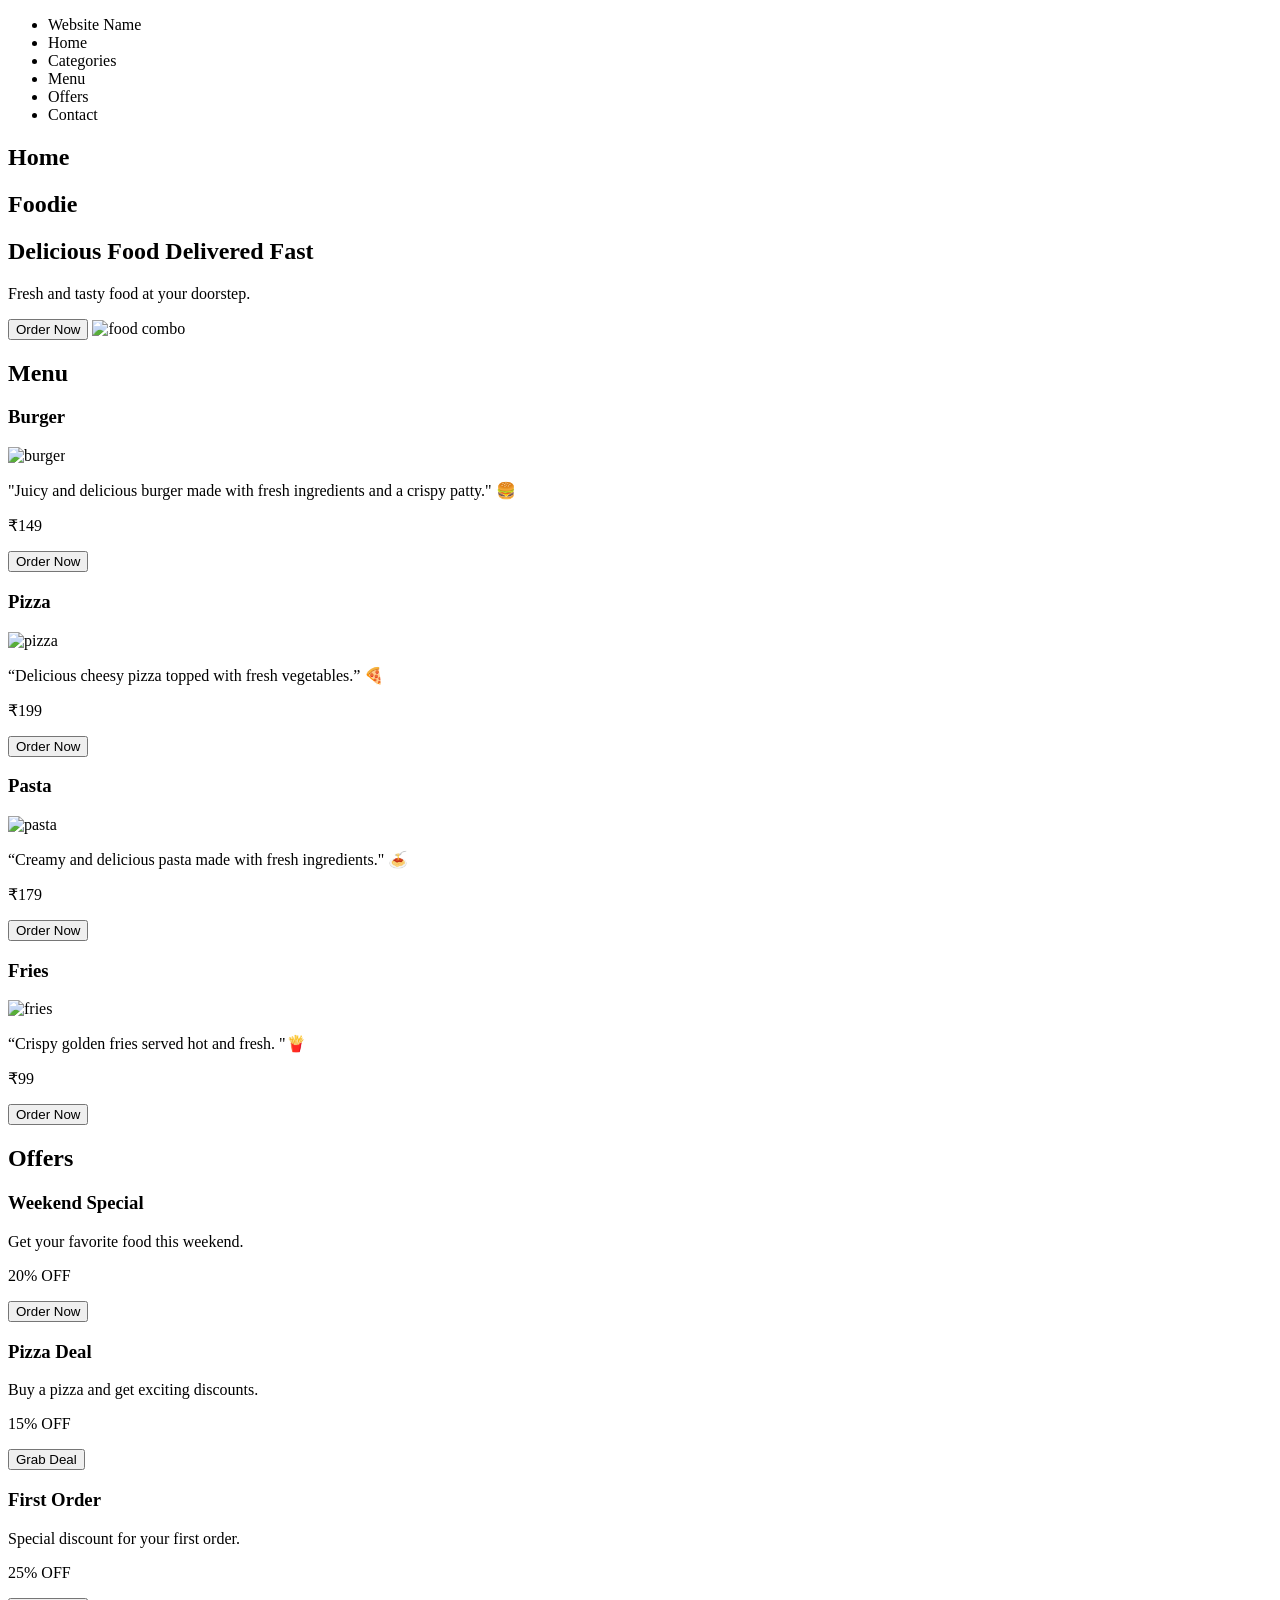
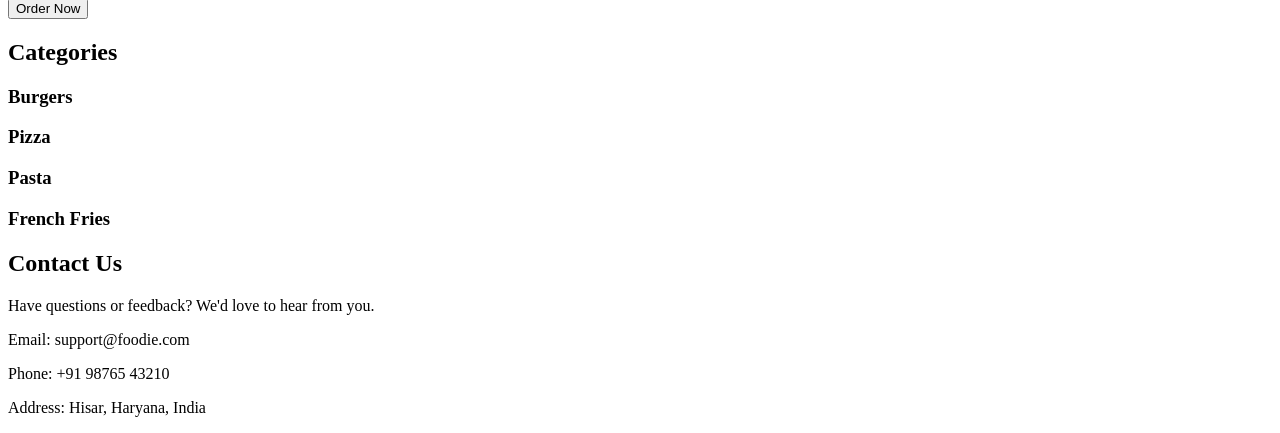
==== food-ordering.html @ 5ebdd428 "Add files via upload" ====
<!DOCTYPE html>
<html lang="en">
<head>
    <meta charset="UTF-8">
    <meta name="viewport" content="width=<device-width>, initial-scale=1.0">
    <title>food-ordering </title>
    <link rel="stylesheet" href="food-ordering.css">
</head>
<body>
    <ul>
        <li>Website Name</li>
        <li>Home</li>
        <li>Categories</li>
        <li>Menu</li>
        <li>Offers</li>
        <li>Contact</li>
    </ul>
    <section>
        <h2>Home</h2>
        <h1>Foodie</h1> 
    <h2>Delicious Food Delivered Fast</h2>
<p class="home-text">Fresh and tasty food at your doorstep.</p> 
<button>Order Now</button> 
<img src ="https://encrypted-tbn0.gstatic.com/images?q=tbn:ANd9GcTReU31V7GpY9KnA4w6DDN506cqY2YS1mw7me4dXQZy_Q&s=10" width ="300px" alt = "food combo "> </section>

<section> 
    <h2>Menu</h2>
    <h3>Burger</h3>
       <img  class="menu-image" src ="https://encrypted-tbn0.gstatic.com/images?q=tbn:ANd9GcSjXeHw7kflyUhjI7cRG8FlQ1QtWbhZPz-Dwn4inST7cg&s=10" width = "150px" alt="burger">
    
    <p class="food-description">"Juicy and delicious burger made with fresh ingredients and a crispy patty." 🍔</p>
    <p class="food-price">₹149</p>
    <button>Order Now</button>
    <h3>Pizza</h3>
    <img class="menu-image" src ="https://encrypted-tbn0.gstatic.com/images?q=tbn:ANd9GcQwb4_8xCSzRs-zbCxXAEDUl6i_L-mALvYfF7cAQhFZGw&s=10" width ="150px" alt="pizza">
     <p class="food-description">“Delicious cheesy pizza topped with fresh vegetables.” 🍕</p>
     <p class="food-price">₹199</p>
     <button>Order Now</button>
    <h3>Pasta</h3>
     <img class="menu-image" src ="https://encrypted-tbn0.gstatic.com/images?q=tbn:ANd9GcQpQ8zK1F1sBfLt4IQUuSxmqEgAT-TZs5sNV-Jb4JBp-Q&s=10" width ="150px" alt="pasta">
     <p class="food-description">“Creamy and delicious pasta made with fresh ingredients." 🍝</p>
     <p class="food-price">₹179</p>
     <button>Order Now</button>
    <h3>Fries</h3>
     <img  class="menu-image"src ="https://encrypted-tbn0.gstatic.com/images?q=tbn:ANd9GcQ61ffVJW0NPtBWDRLIkGABXEiCW6nlkc91bRHF8JSyBg&s=10" width ="150px" alt="fries">
     <p class="food-description">“Crispy golden fries served hot and fresh. "🍟</p>
     <p class="food-price">₹99</p>
     <button>Order Now</button>
</section>
<section>
    <h2>Offers</h2>
    <h3>Weekend Special</h3>
    <p> Get your favorite food this weekend.</p>
    <p class="offer-discount">20% OFF</p>
    <button>Order Now</button>
    <h3>Pizza Deal</h3>
    <p>Buy a pizza and get exciting discounts.</p>
    <p class="offer-discount">15% OFF</p>
    <button>Grab Deal</button>
    <h3>First Order</h3>
    <p>Special discount for your first order.</p>
    <p class="offer-discount">25% OFF</p>
    <button>Order Now</button>
</section>
<section>
    <h2>Categories</h2>
    <h3 class="category-item">Burgers</h3>
    <h3 class="category-item">Pizza</h3>
    <h3 class="category-item" >Pasta</h3>
    <h3 class="category-item">French Fries</h3>
</section>
<section> 
    <h2>Contact Us</h2>
    <p class="contact-text">Have questions or feedback? We'd love to hear from you.</p>
    <p class="contact-text">Email: support@foodie.com</p>
    <p class="contact-text">Phone: +91 98765 43210</p>
    <p class="contact-text">Address: Hisar, Haryana, India</p>
</section>
</body>
</html>
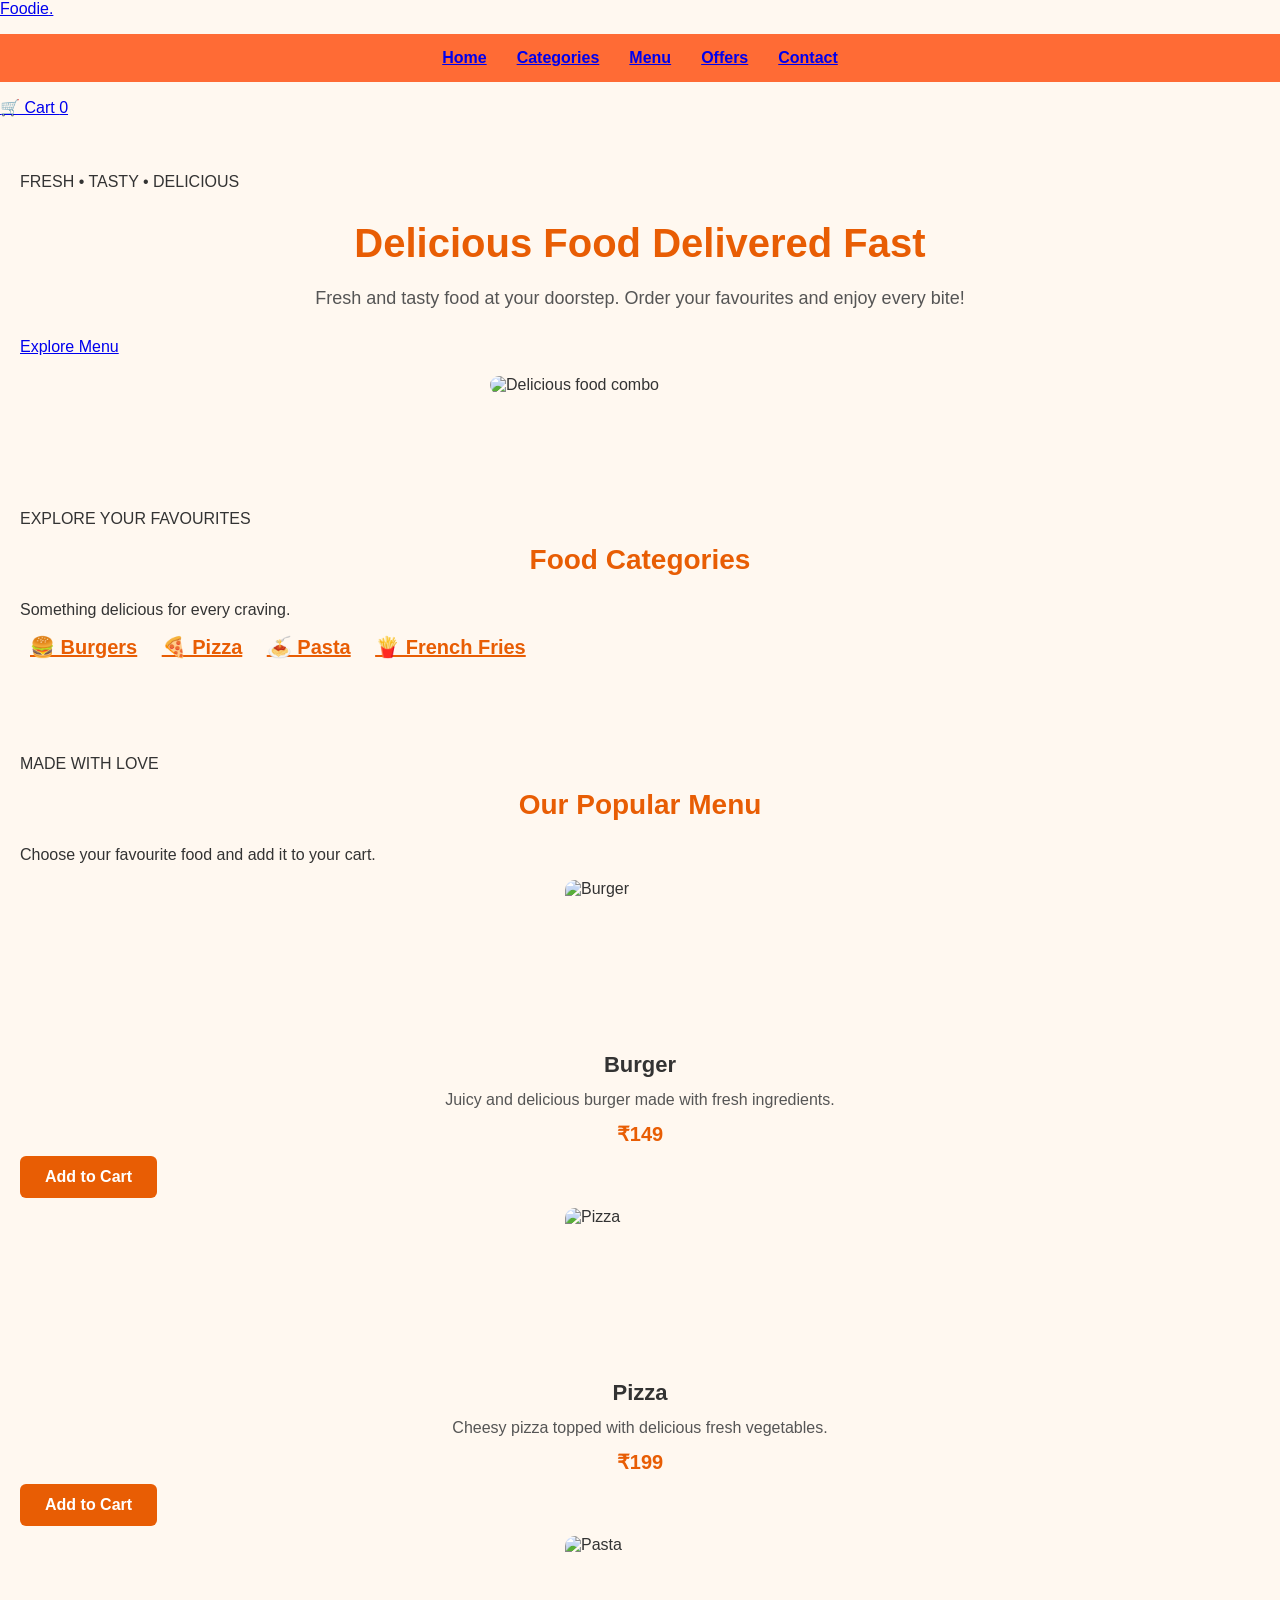
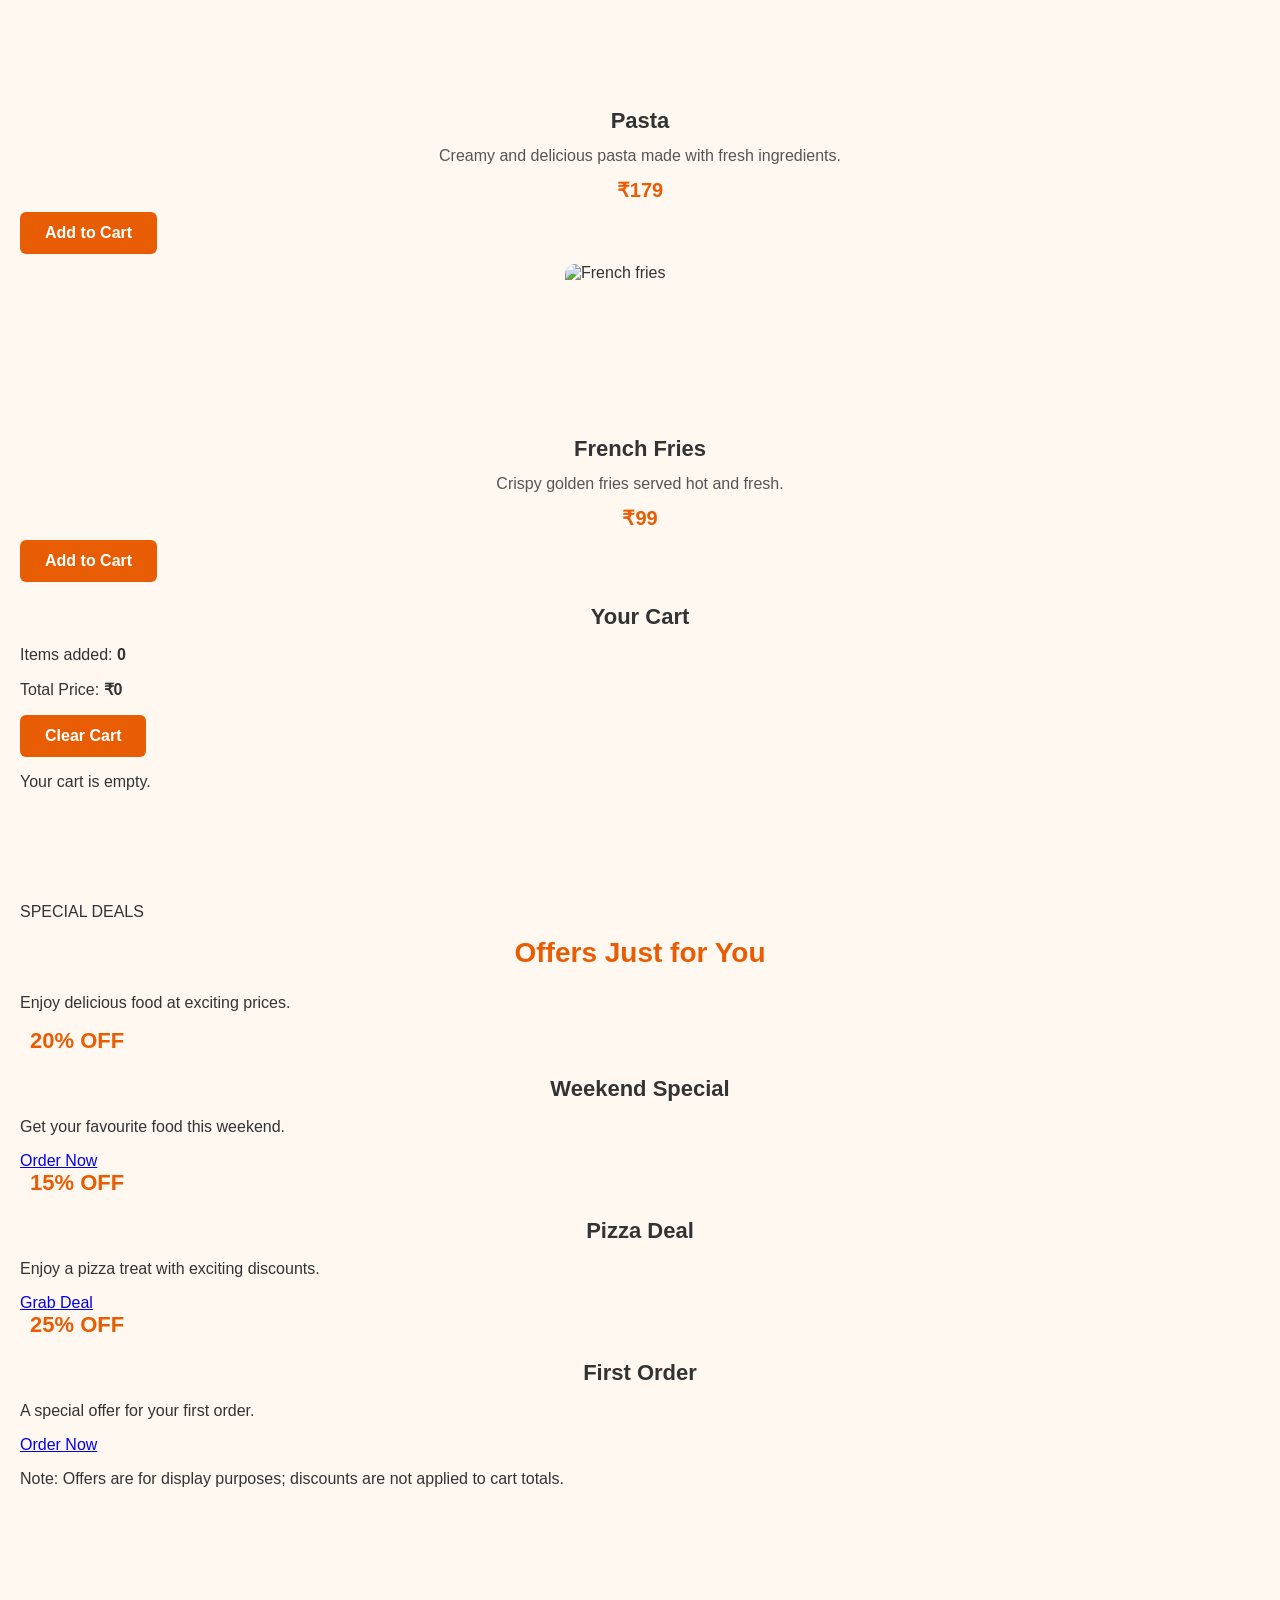
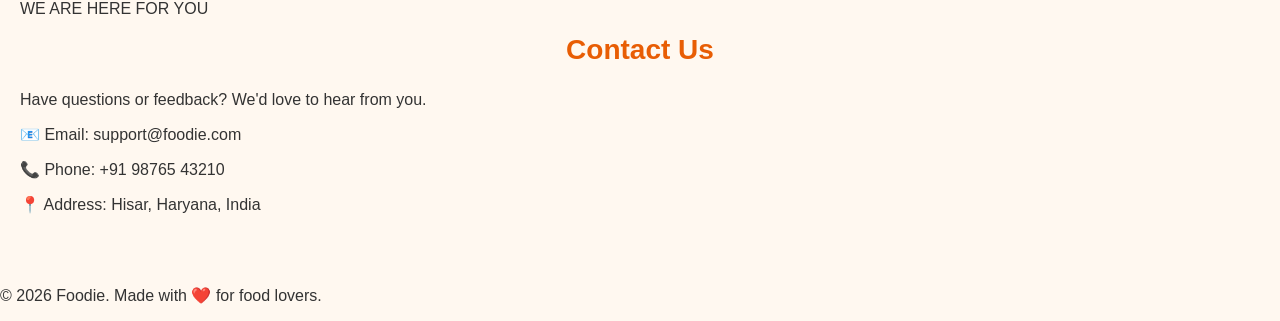
==== commit cefed2cc: "Add files via upload" ====
--- a/food-ordering.html
+++ b/food-ordering.html
@@ -1,80 +1,224 @@
+
 <!DOCTYPE html>
 <html lang="en">
 <head>
     <meta charset="UTF-8">
-    <meta name="viewport" content="width=<device-width>, initial-scale=1.0">
-    <title>food-ordering </title>
+    <meta name="viewport" content="width=device-width, initial-scale=1.0">
+    <title>Foodie | Delicious Food Delivered Fast</title>
     <link rel="stylesheet" href="food-ordering.css">
+    <script src="food-ordering.js" defer></script>
 </head>
 <body>
-    <ul>
-        <li>Website Name</li>
-        <li>Home</li>
-        <li>Categories</li>
-        <li>Menu</li>
-        <li>Offers</li>
-        <li>Contact</li>
-    </ul>
-    <section>
-        <h2>Home</h2>
-        <h1>Foodie</h1> 
-    <h2>Delicious Food Delivered Fast</h2>
-<p class="home-text">Fresh and tasty food at your doorstep.</p> 
-<button>Order Now</button> 
-<img src ="https://encrypted-tbn0.gstatic.com/images?q=tbn:ANd9GcTReU31V7GpY9KnA4w6DDN506cqY2YS1mw7me4dXQZy_Q&s=10" width ="300px" alt = "food combo "> </section>
-
-<section> 
-    <h2>Menu</h2>
-    <h3>Burger</h3>
-       <img  class="menu-image" src ="https://encrypted-tbn0.gstatic.com/images?q=tbn:ANd9GcSjXeHw7kflyUhjI7cRG8FlQ1QtWbhZPz-Dwn4inST7cg&s=10" width = "150px" alt="burger">
-    
-    <p class="food-description">"Juicy and delicious burger made with fresh ingredients and a crispy patty." 🍔</p>
-    <p class="food-price">₹149</p>
-    <button>Order Now</button>
-    <h3>Pizza</h3>
-    <img class="menu-image" src ="https://encrypted-tbn0.gstatic.com/images?q=tbn:ANd9GcQwb4_8xCSzRs-zbCxXAEDUl6i_L-mALvYfF7cAQhFZGw&s=10" width ="150px" alt="pizza">
-     <p class="food-description">“Delicious cheesy pizza topped with fresh vegetables.” 🍕</p>
-     <p class="food-price">₹199</p>
-     <button>Order Now</button>
-    <h3>Pasta</h3>
-     <img class="menu-image" src ="https://encrypted-tbn0.gstatic.com/images?q=tbn:ANd9GcQpQ8zK1F1sBfLt4IQUuSxmqEgAT-TZs5sNV-Jb4JBp-Q&s=10" width ="150px" alt="pasta">
-     <p class="food-description">“Creamy and delicious pasta made with fresh ingredients." 🍝</p>
-     <p class="food-price">₹179</p>
-     <button>Order Now</button>
-    <h3>Fries</h3>
-     <img  class="menu-image"src ="https://encrypted-tbn0.gstatic.com/images?q=tbn:ANd9GcQ61ffVJW0NPtBWDRLIkGABXEiCW6nlkc91bRHF8JSyBg&s=10" width ="150px" alt="fries">
-     <p class="food-description">“Crispy golden fries served hot and fresh. "🍟</p>
-     <p class="food-price">₹99</p>
-     <button>Order Now</button>
-</section>
-<section>
-    <h2>Offers</h2>
-    <h3>Weekend Special</h3>
-    <p> Get your favorite food this weekend.</p>
-    <p class="offer-discount">20% OFF</p>
-    <button>Order Now</button>
-    <h3>Pizza Deal</h3>
-    <p>Buy a pizza and get exciting discounts.</p>
-    <p class="offer-discount">15% OFF</p>
-    <button>Grab Deal</button>
-    <h3>First Order</h3>
-    <p>Special discount for your first order.</p>
-    <p class="offer-discount">25% OFF</p>
-    <button>Order Now</button>
-</section>
-<section>
-    <h2>Categories</h2>
-    <h3 class="category-item">Burgers</h3>
-    <h3 class="category-item">Pizza</h3>
-    <h3 class="category-item" >Pasta</h3>
-    <h3 class="category-item">French Fries</h3>
-</section>
-<section> 
-    <h2>Contact Us</h2>
-    <p class="contact-text">Have questions or feedback? We'd love to hear from you.</p>
-    <p class="contact-text">Email: support@foodie.com</p>
-    <p class="contact-text">Phone: +91 98765 43210</p>
-    <p class="contact-text">Address: Hisar, Haryana, India</p>
-</section>
+
+    <header class="header">
+        <nav class="navbar">
+            <a href="#home" class="logo">Foodie<span>.</span></a>
+
+            <ul class="nav-links">
+                <li><a href="#home">Home</a></li>
+                <li><a href="#categories">Categories</a></li>
+                <li><a href="#menu">Menu</a></li>
+                <li><a href="#offers">Offers</a></li>
+                <li><a href="#contact">Contact</a></li>
+            </ul>
+
+            <a href="#menu" class="cart-button">
+                🛒 Cart <span id="cart-count">0</span>
+            </a>
+        </nav>
+    </header>
+
+    <main>
+        <section class="hero section" id="home">
+            <div class="hero-content">
+                <p class="eyebrow">FRESH • TASTY • DELICIOUS</p>
+                <h1>Delicious Food <span>Delivered Fast</span></h1>
+                <p class="home-text">
+                    Fresh and tasty food at your doorstep.
+                    Order your favourites and enjoy every bite!
+                </p>
+                <a href="#menu" class="btn">Explore Menu</a>
+            </div>
+
+            <div class="hero-image">
+                <img
+                    src="https://encrypted-tbn0.gstatic.com/images?q=tbn:ANd9GcTReU31V7GpY9KnA4w6DDN506cqY2YS1mw7me4dXQZy_Q&s=10"
+                    alt="Delicious food combo"
+                >
+            </div>
+        </section>
+
+        <section class="section" id="categories">
+            <div class="section-heading">
+                <p class="eyebrow">EXPLORE YOUR FAVOURITES</p>
+                <h2>Food Categories</h2>
+                <p>Something delicious for every craving.</p>
+            </div>
+
+            <div class="category-list">
+                <a href="#burger" class="category-item">🍔 Burgers</a>
+                <a href="#pizza" class="category-item">🍕 Pizza</a>
+                <a href="#pasta" class="category-item">🍝 Pasta</a>
+                <a href="#fries" class="category-item">🍟 French Fries</a>
+            </div>
+        </section>
+
+        <section class="section menu-section" id="menu">
+            <div class="section-heading">
+                <p class="eyebrow">MADE WITH LOVE</p>
+                <h2>Our Popular Menu</h2>
+                <p>Choose your favourite food and add it to your cart.</p>
+            </div>
+
+            <div class="food-grid">
+                <article class="food-card" id="burger">
+                    <img
+                        class="menu-image"
+                        src="https://encrypted-tbn0.gstatic.com/images?q=tbn:ANd9GcSjXeHw7kflyUhjI7cRG8FlQ1QtWbhZPz-Dwn4inST7cg&s=10"
+                        alt="Burger"
+                        loading="lazy"
+                    >
+                    <div class="food-info">
+                        <h3>Burger</h3>
+                        <p class="food-description">
+                            Juicy and delicious burger made with fresh ingredients.
+                        </p>
+                        <div class="food-bottom">
+                            <p class="food-price">₹149</p>
+                            <button class="btn add-to-cart" data-name="Burger" data-price="149">
+                                Add to Cart
+                            </button>
+                        </div>
+                    </div>
+                </article>
+
+                <article class="food-card" id="pizza">
+                    <img
+                        class="menu-image"
+                        src="https://encrypted-tbn0.gstatic.com/images?q=tbn:ANd9GcQwb4_8xCSzRs-zbCxXAEDUl6i_L-mALvYfF7cAQhFZGw&s=10"
+                        alt="Pizza"
+                        loading="lazy"
+                    >
+                    <div class="food-info">
+                        <h3>Pizza</h3>
+                        <p class="food-description">
+                            Cheesy pizza topped with delicious fresh vegetables.
+                        </p>
+                        <div class="food-bottom">
+                            <p class="food-price">₹199</p>
+                            <button class="btn add-to-cart" data-name="Pizza" data-price="199">
+                                Add to Cart
+                            </button>
+                        </div>
+                    </div>
+                </article>
+
+                <article class="food-card" id="pasta">
+                    <img
+                        class="menu-image"
+                        src="https://encrypted-tbn0.gstatic.com/images?q=tbn:ANd9GcQpQ8zK1F1sBfLt4IQUuSxmqEgAT-TZs5sNV-Jb4JBp-Q&s=10"
+                        alt="Pasta"
+                        loading="lazy"
+                    >
+                    <div class="food-info">
+                        <h3>Pasta</h3>
+                        <p class="food-description">
+                            Creamy and delicious pasta made with fresh ingredients.
+                        </p>
+                        <div class="food-bottom">
+                            <p class="food-price">₹179</p>
+                            <button class="btn add-to-cart" data-name="Pasta" data-price="179">
+                                Add to Cart
+                            </button>
+                        </div>
+                    </div>
+                </article>
+
+                <article class="food-card" id="fries">
+                    <img
+                        class="menu-image"
+                        src="https://encrypted-tbn0.gstatic.com/images?q=tbn:ANd9GcQ61ffVJW0NPtBWDRLIkGABXEiCW6nlkc91bRHF8JSyBg&s=10"
+                        alt="French fries"
+                        loading="lazy"
+                    >
+                    <div class="food-info">
+                        <h3>French Fries</h3>
+                        <p class="food-description">
+                            Crispy golden fries served hot and fresh.
+                        </p>
+                        <div class="food-bottom">
+                            <p class="food-price">₹99</p>
+                            <button class="btn add-to-cart" data-name="French Fries" data-price="99">
+                                Add to Cart
+                            </button>
+                        </div>
+                    </div>
+                </article>
+            </div>
+
+            <div class="cart-summary" id="cart-summary">
+                <h3>Your Cart</h3>
+                <p>Items added: <strong id="cart-items">0</strong></p>
+                <p>Total Price: <strong id="cart-total">₹0</strong></p>
+                <button class="btn clear-cart" id="clear-cart">Clear Cart</button>
+                <p class="cart-message" id="cart-message" aria-live="polite">
+                    Your cart is empty.
+                </p>
+            </div>
+        </section>
+
+        <section class="section offers-section" id="offers">
+            <div class="section-heading">
+                <p class="eyebrow">SPECIAL DEALS</p>
+                <h2>Offers Just for You</h2>
+                <p>Enjoy delicious food at exciting prices.</p>
+            </div>
+
+            <div class="offer-grid">
+                <article class="offer-card">
+                    <span class="offer-discount">20% OFF</span>
+                    <h3>Weekend Special</h3>
+                    <p>Get your favourite food this weekend.</p>
+                    <a href="#menu" class="btn">Order Now</a>
+                </article>
+
+                <article class="offer-card">
+                    <span class="offer-discount">15% OFF</span>
+                    <h3>Pizza Deal</h3>
+                    <p>Enjoy a pizza treat with exciting discounts.</p>
+                    <a href="#pizza" class="btn">Grab Deal</a>
+                </article>
+
+                <article class="offer-card">
+                    <span class="offer-discount">25% OFF</span>
+                    <h3>First Order</h3>
+                    <p>A special offer for your first order.</p>
+                    <a href="#menu" class="btn">Order Now</a>
+                </article>
+            </div>
+            <p class="offer-note">
+                Note: Offers are for display purposes; discounts are not applied to cart totals.
+            </p>
+        </section>
+
+        <section class="section contact-section" id="contact">
+            <div class="section-heading">
+                <p class="eyebrow">WE ARE HERE FOR YOU</p>
+                <h2>Contact Us</h2>
+                <p>Have questions or feedback? We'd love to hear from you.</p>
+            </div>
+
+            <div class="contact-card">
+                <p>📧 Email: support@foodie.com</p>
+                <p>📞 Phone: +91 98765 43210</p>
+                <p>📍 Address: Hisar, Haryana, India</p>
+            </div>
+        </section>
+    </main>
+
+    <footer class="footer">
+        <p>© 2026 Foodie. Made with ❤️ for food lovers.</p>
+    </footer>
+
 </body>
-</html>+</html>
--- a/food-ordering.css
+++ b/food-ordering.css
@@ -0,0 +1,119 @@
+body{
+   background-color: #fff8f0;
+   color:#333333;
+   font-family: arial, sans-serif;
+   margin:0px;
+}
+h2{
+  color:#e85d04;
+  font-size:28px;
+  text-align: center;
+  margin-bottom: 20px;
+}
+ul{
+   list-style: none;
+   display: flex;
+   gap:30px;
+   padding:15px 30px;
+   background-color:#ff6b35;
+   color: white;
+   justify-content: center;
+}
+li{
+   color:#ffffff;
+   font-size:16px;
+   font-weight: 600;
+   cursor: pointer;
+}
+h1{
+   color:#e85d04;
+   font-size:40px;
+   font-weight: 700;
+   text-align: center;
+   margin-top: 30px;
+   margin-bottom: 15px;
+}
+.home-text{
+   color:#555555;
+   font-size:18px;
+   text-align: center;
+   line-height:1.6;
+   margin-bottom: 25px;
+}
+button{
+   background-color: #e85d04;
+   color:#ffffff;
+   font-size: 16px;
+   font-weight:600;
+   border:none;
+   border-radius: 6px;
+   padding:12px 25px;
+   cursor:pointer;
+}
+img{
+   width:300px;
+   border-radius: 15px;
+   display: block;
+   margin: 20px auto;
+}
+section{
+   padding: 40px 20px;
+}
+h3{
+   color:#333333;
+   font-size:22px;
+   font-weight:600;
+   text-align:center;
+   margin-bottom: 10px;
+}
+.menu-image{
+   width: 150px;
+   height: 150px;
+   object-fit:cover;
+   border-radius:10px;
+   display: block;
+   margin:10px auto;
+}
+.food-description{
+   color:#555555;
+   font-size: 16px;
+   text-align: center;
+   line-height:1.5;
+   margin:10px;
+}
+.food-price{
+   color:#e85d04;
+   font-size:20px;
+   font-weight: 700;
+   text-align: center;
+   margin:10px ;
+}
+.offer-discount{
+   color:#e85d04;
+   font-size: 22px;
+   font-weight: 700;
+   text-align: center;
+   margin:10px;
+}
+section h2{
+   margin-top: 0px;
+   margin-bottom: 25px;
+}
+.category-item{
+   color:#e85d04;
+   font-size: 20px;
+   font-weight: 600;
+   text-align: center;
+   margin: 10px;
+}
+.contact-text{
+   color: #555555;
+   font-size: 16px;
+   text-align: center;
+   line-height: 1.6;
+   margin: 8px;
+}
+button:hover{
+   background-color: #d94801;
+   cursor: pointer;
+}
